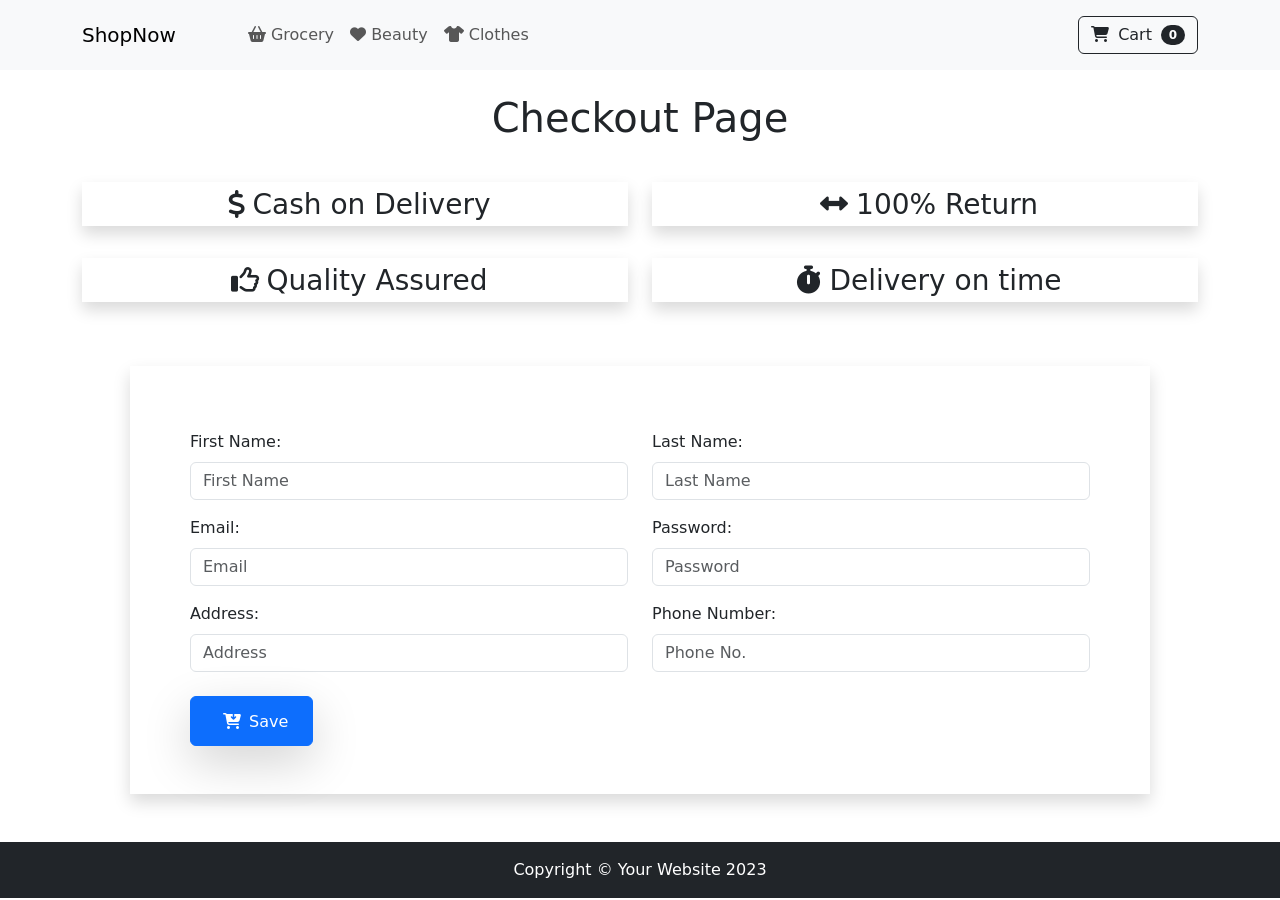
==== checkout.html @ d1a923ee "validation working correctly" ====
<!DOCTYPE html>
<html lang="en">

<head>
	<meta charset="utf-8" />
	<meta name="viewport" content="width=device-width, initial-scale=1, shrink-to-fit=no" />
	<meta name="description" content="" />
	<meta name="author" content="" />
	<title>Checkout</title>
	<!-- Favicon-->
	<link rel="icon" type="image/x-icon" href="images/favicon.ico" />
	<link href="https://cdn.jsdelivr.net/npm/bootstrap@5.3.0/dist/css/bootstrap.min.css" rel="stylesheet"
		integrity="sha384-9ndCyUaIbzAi2FUVXJi0CjmCapSmO7SnpJef0486qhLnuZ2cdeRhO02iuK6FUUVM" crossorigin="anonymous">

	<!-- Fontawesome icons-->
	<link rel="stylesheet" href="https://cdnjs.cloudflare.com/ajax/libs/font-awesome/6.4.0/css/all.min.css"
		integrity="sha512-iecdLmaskl7CVkqkXNQ/ZH/XLlvWZOJyj7Yy7tcenmpD1ypASozpmT/E0iPtmFIB46ZmdtAc9eNBvH0H/ZpiBw=="
		crossorigin="anonymous" referrerpolicy="no-referrer" />

</head>

<body>
	<!-- Navigation-->
	<nav class="navbar py-3 py-lg-0 navbar-light bg-light navbar-expand-lg" id="navbar-example2">
		<div class="container d-flex">
			<a class="navbar-brand" href="index.html">ShopNow</a>
			<div class="d-flex flex-row order-lg-last align-items-center">

				<button type="button" class="navbar-toggler order-last collapsed" data-bs-toggle="collapse"
					data-bs-target="#navbar" aria-expanded="false" aria-controls="navbar">
					<span class="navbar-toggler-icon"></span>
				</button>
				<ul class="navbar-nav me-3 me-lg-0 d-flex flex-row align-items-center">
					<li class="dropdown search-dropdown nav-item py-lg-3">
						<a href="javascript:void(0)" class="btn btn-outline-dark flex-center" type="button"
							data-bs-toggle="modal" data-bs-target="#cartModal" onclick="open_modal()"
							data-bs-auto-close="outside">
							<i class="fas fa-shopping-cart me-1"></i> Cart <span
								class="badge bg-dark text-white ms-1 rounded-pill" id="count_product">0</span>
						</a>
					</li>
				</ul>
			</div>

			<div id="navbar" class="navbar-collapse collapse">

				<ul class="navbar-nav me-auto mb-4 mb-lg-0 ms-lg-5">
					<li class="nav-item">
						<a class="nav-link" href="#grocery"><i class="fas fa-shopping-basket"></i> Grocery</a>
					</li>
					<li class="nav-item">
						<a class="nav-link" href="#beauty"><i class="fas fa-heart"></i> Beauty</a>
					</li>
					<li class="nav-item">
						<a class="nav-link" href="#clothes"><i class="fas fa-tshirt"></i> Clothes</a>
					</li>

				</ul>
			</div>
		</div>
	</nav>
	<div class="container">
		<h1 class="text-center head m-4">Checkout Page</h1>

		<div class="row mr-0">
			<div class="col-sm-6">
				<h3 class="my-3 bord shadow text-center"><i class="fas fa-dollar-sign p-2"></i>Cash on Delivery</h3>
			</div>
			<div class="col-sm-6 ">
				<h3 class="my-3 bord shadow text-center"><i class="fas fa-arrows-alt-h p-2"></i>100% Return</h3>
			</div>
		</div>

		<div class="row mr-0">
			<div class="col-sm-6">
				<h3 class="my-3 bord shadow text-center"><i class="far fa-thumbs-up p-2"></i>Quality Assured</h3>
			</div>
			<div class="col-sm-6 ">
				<h3 class="my-3 bord shadow text-center"><i class="fas fa-stopwatch p-2"></i>Delivery on time</h3>
			</div>
		</div>
		<form class="form">
			<div class="row bord p-5 shadow m-5">
				<div class="col-sm-6">
					<div class="mt-3">
						<label for="fName" class="form-label">First Name:</label>
						<input id="fName" required class="form-control ml-3" type="text" placeholder="First Name" />
						<div id="errorName" class="invalid-feedback">This field is required and must have, at least, 3
							characters
						</div>
					</div>
					<div class="mt-3 ">
						<label for="fEmail" class="form-label">Email:</label>
						<input id="fEmail" required class="form-control ml-3" type="email" placeholder="Email" minlength="3" />
						<div id="errorEmail" class="invalid-feedback">This field is required and must contain an '@' and
							have, at
							least, 3 characters</div>
					</div>
					<div class="mt-3 ">
						<label for="fAddress" class="form-label">Address:</label>
						<input id="fAddress" required class="form-control" type="text" placeholder="Address" minlength="3" />
						<div id="errorAddress" class="invalid-feedback">This field is required and must have, at least,
							3 characters
						</div>
					</div>
				</div>
				<div class="col-sm-6">
					<div class="mt-3">
						<label for="fLastN" class="form-label">Last Name:</label>
						<input id="fLastN" required class="form-control" type="text" placeholder="Last Name" minlength="3" />
						<div id="errorLastN" class="invalid-feedback">This field is required and must have, at least, 3
							characters
						</div>
					</div>
					<div class="mt-3">
						<label for="fPassword" class="form-label">Password:</label>
						<input id="fPassword" required class="form-control" title="(4-8 characters)" type="password"
							minlength="4" maxlength="8" placeholder="Password" />
						<div id="errorPassword" class="invalid-feedback">Enter a correct password</div>
					</div>
					<div class="mt-3">
						<label for="fPhone" class="form-label">Phone Number:</label>
						<input id="fPhone" required class="form-control" type="number" placeholder="Phone No." />
						<div id="errorPhone" class="invalid-feedback">Invalid phone number!! Must be 9 digits with no
							letters</div>
					</div>
				</div>
				<div class="col-12 mt-4 final">
					<button type="submit" id="btn" class="p-2 px-4 btn btn-primary shadow-lg" onclick="validate()">
						<i class="fas fa-cart-arrow-down p-2"></i>Save
					</button>
				</div>
			</div>
		</form>

	</div>


	<!-- Footer-->
	<footer class="py-3 bg-dark">
		<div class="container">
			<p class="m-0 text-center text-white">Copyright &copy; Your Website 2023</p>
		</div>
	</footer>

	<div class="modal fade" id="cartModal" tabindex="-1" aria-labelledby="exampleModalLabel" aria-hidden="true">
		<div class="modal-dialog">
			<div class="modal-content">
				<div class="modal-header">
					<h5 class="modal-title" id="exampleModalLabel"><i class="fas fa-cart-arrow-down"></i> My Cart</h5>
					<button type="button" class="btn-close" data-bs-dismiss="modal" aria-label="Close"></button>
				</div>
				<div class="modal-body">
					<div>
						<ul class="list">

						</ul>
						<div>
							<h3 class="text-center bill px-5">Select Something</h3>
						</div>
						<div class="text-center">
							<a href="checkout.html" class="btn btn-primary m-3">Checkout</a>
						</div>
					</div>
				</div>
			</div>
		</div>
	</div>

	<!-- Bootstrap core JS-->
	<script src="https://cdn.jsdelivr.net/npm/bootstrap@5.3.0/dist/js/bootstrap.bundle.min.js"
		integrity="sha384-geWF76RCwLtnZ8qwWowPQNguL3RmwHVBC9FhGdlKrxdiJJigb/j/68SIy3Te4Bkz"
		crossorigin="anonymous"></script>


	<!-- Core theme JS-->
	
	<script src="js/checkout.js"></script>
</body>

</html>
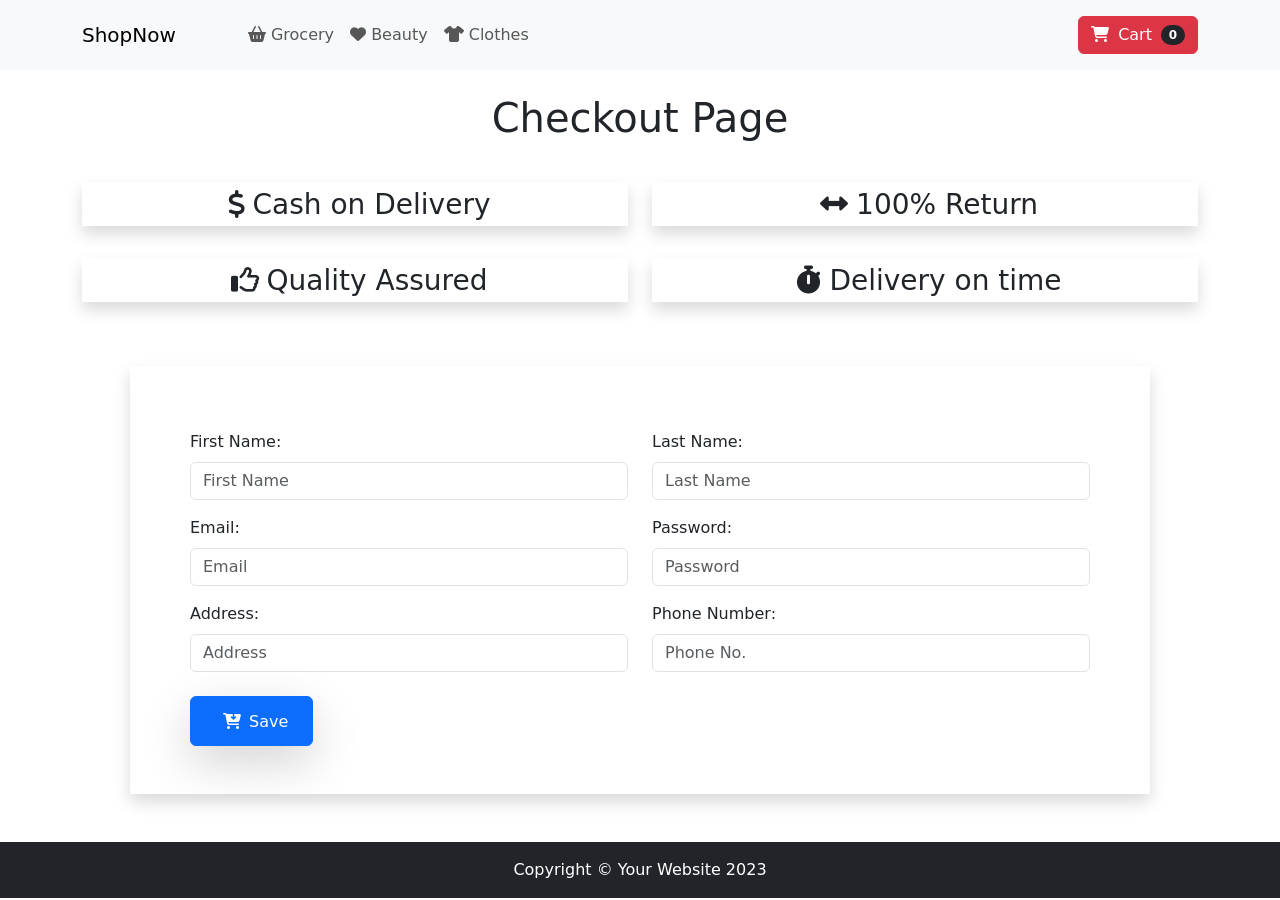
==== commit 5399cdcd: "stiles adedd" ====
--- a/checkout.html
+++ b/checkout.html
@@ -1,181 +1,283 @@
 <!DOCTYPE html>
 <html lang="en">
-
-<head>
-	<meta charset="utf-8" />
-	<meta name="viewport" content="width=device-width, initial-scale=1, shrink-to-fit=no" />
-	<meta name="description" content="" />
-	<meta name="author" content="" />
-	<title>Checkout</title>
-	<!-- Favicon-->
-	<link rel="icon" type="image/x-icon" href="images/favicon.ico" />
-	<link href="https://cdn.jsdelivr.net/npm/bootstrap@5.3.0/dist/css/bootstrap.min.css" rel="stylesheet"
-		integrity="sha384-9ndCyUaIbzAi2FUVXJi0CjmCapSmO7SnpJef0486qhLnuZ2cdeRhO02iuK6FUUVM" crossorigin="anonymous">
-
-	<!-- Fontawesome icons-->
-	<link rel="stylesheet" href="https://cdnjs.cloudflare.com/ajax/libs/font-awesome/6.4.0/css/all.min.css"
-		integrity="sha512-iecdLmaskl7CVkqkXNQ/ZH/XLlvWZOJyj7Yy7tcenmpD1ypASozpmT/E0iPtmFIB46ZmdtAc9eNBvH0H/ZpiBw=="
-		crossorigin="anonymous" referrerpolicy="no-referrer" />
-
-</head>
-
-<body>
-	<!-- Navigation-->
-	<nav class="navbar py-3 py-lg-0 navbar-light bg-light navbar-expand-lg" id="navbar-example2">
-		<div class="container d-flex">
-			<a class="navbar-brand" href="index.html">ShopNow</a>
-			<div class="d-flex flex-row order-lg-last align-items-center">
-
-				<button type="button" class="navbar-toggler order-last collapsed" data-bs-toggle="collapse"
-					data-bs-target="#navbar" aria-expanded="false" aria-controls="navbar">
-					<span class="navbar-toggler-icon"></span>
-				</button>
-				<ul class="navbar-nav me-3 me-lg-0 d-flex flex-row align-items-center">
-					<li class="dropdown search-dropdown nav-item py-lg-3">
-						<a href="javascript:void(0)" class="btn btn-outline-dark flex-center" type="button"
-							data-bs-toggle="modal" data-bs-target="#cartModal" onclick="open_modal()"
-							data-bs-auto-close="outside">
-							<i class="fas fa-shopping-cart me-1"></i> Cart <span
-								class="badge bg-dark text-white ms-1 rounded-pill" id="count_product">0</span>
-						</a>
-					</li>
-				</ul>
-			</div>
-
-			<div id="navbar" class="navbar-collapse collapse">
-
-				<ul class="navbar-nav me-auto mb-4 mb-lg-0 ms-lg-5">
-					<li class="nav-item">
-						<a class="nav-link" href="#grocery"><i class="fas fa-shopping-basket"></i> Grocery</a>
-					</li>
-					<li class="nav-item">
-						<a class="nav-link" href="#beauty"><i class="fas fa-heart"></i> Beauty</a>
-					</li>
-					<li class="nav-item">
-						<a class="nav-link" href="#clothes"><i class="fas fa-tshirt"></i> Clothes</a>
-					</li>
-
-				</ul>
-			</div>
-		</div>
-	</nav>
-	<div class="container">
-		<h1 class="text-center head m-4">Checkout Page</h1>
-
-		<div class="row mr-0">
-			<div class="col-sm-6">
-				<h3 class="my-3 bord shadow text-center"><i class="fas fa-dollar-sign p-2"></i>Cash on Delivery</h3>
-			</div>
-			<div class="col-sm-6 ">
-				<h3 class="my-3 bord shadow text-center"><i class="fas fa-arrows-alt-h p-2"></i>100% Return</h3>
-			</div>
-		</div>
-
-		<div class="row mr-0">
-			<div class="col-sm-6">
-				<h3 class="my-3 bord shadow text-center"><i class="far fa-thumbs-up p-2"></i>Quality Assured</h3>
-			</div>
-			<div class="col-sm-6 ">
-				<h3 class="my-3 bord shadow text-center"><i class="fas fa-stopwatch p-2"></i>Delivery on time</h3>
-			</div>
-		</div>
-		<form class="form">
-			<div class="row bord p-5 shadow m-5">
-				<div class="col-sm-6">
-					<div class="mt-3">
-						<label for="fName" class="form-label">First Name:</label>
-						<input id="fName" required class="form-control ml-3" type="text" placeholder="First Name" />
-						<div id="errorName" class="invalid-feedback">This field is required and must have, at least, 3
-							characters
-						</div>
-					</div>
-					<div class="mt-3 ">
-						<label for="fEmail" class="form-label">Email:</label>
-						<input id="fEmail" required class="form-control ml-3" type="email" placeholder="Email" minlength="3" />
-						<div id="errorEmail" class="invalid-feedback">This field is required and must contain an '@' and
-							have, at
-							least, 3 characters</div>
-					</div>
-					<div class="mt-3 ">
-						<label for="fAddress" class="form-label">Address:</label>
-						<input id="fAddress" required class="form-control" type="text" placeholder="Address" minlength="3" />
-						<div id="errorAddress" class="invalid-feedback">This field is required and must have, at least,
-							3 characters
-						</div>
-					</div>
-				</div>
-				<div class="col-sm-6">
-					<div class="mt-3">
-						<label for="fLastN" class="form-label">Last Name:</label>
-						<input id="fLastN" required class="form-control" type="text" placeholder="Last Name" minlength="3" />
-						<div id="errorLastN" class="invalid-feedback">This field is required and must have, at least, 3
-							characters
-						</div>
-					</div>
-					<div class="mt-3">
-						<label for="fPassword" class="form-label">Password:</label>
-						<input id="fPassword" required class="form-control" title="(4-8 characters)" type="password"
-							minlength="4" maxlength="8" placeholder="Password" />
-						<div id="errorPassword" class="invalid-feedback">Enter a correct password</div>
-					</div>
-					<div class="mt-3">
-						<label for="fPhone" class="form-label">Phone Number:</label>
-						<input id="fPhone" required class="form-control" type="number" placeholder="Phone No." />
-						<div id="errorPhone" class="invalid-feedback">Invalid phone number!! Must be 9 digits with no
-							letters</div>
-					</div>
-				</div>
-				<div class="col-12 mt-4 final">
-					<button type="submit" id="btn" class="p-2 px-4 btn btn-primary shadow-lg" onclick="validate()">
-						<i class="fas fa-cart-arrow-down p-2"></i>Save
-					</button>
-				</div>
-			</div>
-		</form>
-
-	</div>
-
-
-	<!-- Footer-->
-	<footer class="py-3 bg-dark">
-		<div class="container">
-			<p class="m-0 text-center text-white">Copyright &copy; Your Website 2023</p>
-		</div>
-	</footer>
-
-	<div class="modal fade" id="cartModal" tabindex="-1" aria-labelledby="exampleModalLabel" aria-hidden="true">
-		<div class="modal-dialog">
-			<div class="modal-content">
-				<div class="modal-header">
-					<h5 class="modal-title" id="exampleModalLabel"><i class="fas fa-cart-arrow-down"></i> My Cart</h5>
-					<button type="button" class="btn-close" data-bs-dismiss="modal" aria-label="Close"></button>
-				</div>
-				<div class="modal-body">
-					<div>
-						<ul class="list">
-
-						</ul>
-						<div>
-							<h3 class="text-center bill px-5">Select Something</h3>
-						</div>
-						<div class="text-center">
-							<a href="checkout.html" class="btn btn-primary m-3">Checkout</a>
-						</div>
-					</div>
-				</div>
-			</div>
-		</div>
-	</div>
-
-	<!-- Bootstrap core JS-->
-	<script src="https://cdn.jsdelivr.net/npm/bootstrap@5.3.0/dist/js/bootstrap.bundle.min.js"
-		integrity="sha384-geWF76RCwLtnZ8qwWowPQNguL3RmwHVBC9FhGdlKrxdiJJigb/j/68SIy3Te4Bkz"
-		crossorigin="anonymous"></script>
-
-
-	<!-- Core theme JS-->
-	
-	<script src="js/checkout.js"></script>
-</body>
-
-</html>+  <head>
+    <meta charset="utf-8" />
+    <meta
+      name="viewport"
+      content="width=device-width, initial-scale=1, shrink-to-fit=no"
+    />
+    <meta name="description" content="" />
+    <meta name="author" content="" />
+    <title>Checkout</title>
+    <!-- Favicon-->
+    <link rel="icon" type="image/x-icon" href="images/favicon.ico" />
+    <link
+      href="https://cdn.jsdelivr.net/npm/bootstrap@5.3.0/dist/css/bootstrap.min.css"
+      rel="stylesheet"
+      integrity="sha384-9ndCyUaIbzAi2FUVXJi0CjmCapSmO7SnpJef0486qhLnuZ2cdeRhO02iuK6FUUVM"
+      crossorigin="anonymous"
+    />
+
+    <!-- Fontawesome icons-->
+    <link
+      rel="stylesheet"
+      href="https://cdnjs.cloudflare.com/ajax/libs/font-awesome/6.4.0/css/all.min.css"
+      integrity="sha512-iecdLmaskl7CVkqkXNQ/ZH/XLlvWZOJyj7Yy7tcenmpD1ypASozpmT/E0iPtmFIB46ZmdtAc9eNBvH0H/ZpiBw=="
+      crossorigin="anonymous"
+      referrerpolicy="no-referrer"
+    />
+  </head>
+
+  <body>
+    <!-- Navigation-->
+    <nav
+      class="navbar py-3 py-lg-0 navbar-light bg-light navbar-expand-lg"
+      id="navbar-example2"
+    >
+      <div class="container d-flex">
+        <a class="navbar-brand" href="index.html">ShopNow</a>
+        <div class="d-flex flex-row order-lg-last align-items-center">
+          <button
+            type="button"
+            class="navbar-toggler order-last collapsed"
+            data-bs-toggle="collapse"
+            data-bs-target="#navbar"
+            aria-expanded="false"
+            aria-controls="navbar"
+          >
+            <span class="navbar-toggler-icon"></span>
+          </button>
+          <ul
+            class="navbar-nav me-3 me-lg-0 d-flex flex-row align-items-center"
+          >
+            <li class="dropdown search-dropdown nav-item py-lg-3">
+              <a
+                href="javascript:void(0)"
+                class="btn btn-danger flex-center"
+                type="button"
+                data-bs-toggle="modal"
+                data-bs-target="#cartModal"
+                onclick="open_modal()"
+                data-bs-auto-close="outside"
+              >
+                <i class="fas fa-shopping-cart me-1"></i> Cart
+                <span
+                  class="badge bg-dark text-white ms-1 rounded-pill"
+                  id="count_product"
+                  >0</span
+                >
+              </a>
+            </li>
+          </ul>
+        </div>
+
+        <div id="navbar" class="navbar-collapse collapse">
+          <ul class="navbar-nav me-auto mb-4 mb-lg-0 ms-lg-5">
+            <li class="nav-item">
+              <a class="nav-link" href="#grocery"
+                ><i class="fas fa-shopping-basket"></i> Grocery</a
+              >
+            </li>
+            <li class="nav-item">
+              <a class="nav-link" href="#beauty"
+                ><i class="fas fa-heart"></i> Beauty</a
+              >
+            </li>
+            <li class="nav-item">
+              <a class="nav-link" href="#clothes"
+                ><i class="fas fa-tshirt"></i> Clothes</a
+              >
+            </li>
+          </ul>
+        </div>
+      </div>
+    </nav>
+    <div class="container">
+      <h1 class="text-center head m-4">Checkout Page</h1>
+
+      <div class="row mr-0">
+        <div class="col-sm-6">
+          <h3 class="my-3 bord shadow text-center">
+            <i class="fas fa-dollar-sign p-2"></i>Cash on Delivery
+          </h3>
+        </div>
+        <div class="col-sm-6">
+          <h3 class="my-3 bord shadow text-center">
+            <i class="fas fa-arrows-alt-h p-2"></i>100% Return
+          </h3>
+        </div>
+      </div>
+
+      <div class="row mr-0">
+        <div class="col-sm-6">
+          <h3 class="my-3 bord shadow text-center">
+            <i class="far fa-thumbs-up p-2"></i>Quality Assured
+          </h3>
+        </div>
+        <div class="col-sm-6">
+          <h3 class="my-3 bord shadow text-center">
+            <i class="fas fa-stopwatch p-2"></i>Delivery on time
+          </h3>
+        </div>
+      </div>
+      <form class="form">
+        <div class="row bord p-5 shadow m-5">
+          <div class="col-sm-6">
+            <div class="mt-3">
+              <label for="fName" class="form-label">First Name:</label>
+              <input
+                id="fName"
+                required
+                class="form-control ml-3"
+                type="text"
+                placeholder="First Name"
+              />
+              <div id="errorName" class="invalid-feedback">
+                This field is required and must have, at least, 3 characters
+              </div>
+            </div>
+            <div class="mt-3">
+              <label for="fEmail" class="form-label">Email:</label>
+              <input
+                id="fEmail"
+                required
+                class="form-control ml-3"
+                type="email"
+                placeholder="Email"
+                minlength="3"
+              />
+              <div id="errorEmail" class="invalid-feedback">
+                This field is required and must contain an '@' and have, at
+                least, 3 characters
+              </div>
+            </div>
+            <div class="mt-3">
+              <label for="fAddress" class="form-label">Address:</label>
+              <input
+                id="fAddress"
+                required
+                class="form-control"
+                type="text"
+                placeholder="Address"
+                minlength="3"
+              />
+              <div id="errorAddress" class="invalid-feedback">
+                This field is required and must have, at least, 3 characters
+              </div>
+            </div>
+          </div>
+          <div class="col-sm-6">
+            <div class="mt-3">
+              <label for="fLastN" class="form-label">Last Name:</label>
+              <input
+                id="fLastN"
+                required
+                class="form-control"
+                type="text"
+                placeholder="Last Name"
+                minlength="3"
+              />
+              <div id="errorLastN" class="invalid-feedback">
+                This field is required and must have, at least, 3 characters
+              </div>
+            </div>
+            <div class="mt-3">
+              <label for="fPassword" class="form-label">Password:</label>
+              <input
+                id="fPassword"
+                required
+                class="form-control"
+                title="(4-8 characters)"
+                type="password"
+                minlength="4"
+                maxlength="8"
+                placeholder="Password"
+              />
+              <div id="errorPassword" class="invalid-feedback">
+                Enter a correct password
+              </div>
+            </div>
+            <div class="mt-3">
+              <label for="fPhone" class="form-label">Phone Number:</label>
+              <input
+                id="fPhone"
+                required
+                class="form-control"
+                type="number"
+                placeholder="Phone No."
+              />
+              <div id="errorPhone" class="invalid-feedback">
+                Invalid phone number!! Must be 9 digits with no letters
+              </div>
+            </div>
+          </div>
+          <div class="col-12 mt-4 final">
+            <button
+              type="submit"
+              id="btn"
+              class="p-2 px-4 btn btn-primary shadow-lg"
+            >
+              <i class="fas fa-cart-arrow-down p-2"></i>Save
+            </button>
+          </div>
+        </div>
+      </form>
+    </div>
+
+    <!-- Footer-->
+    <footer class="py-3 bg-dark">
+      <div class="container">
+        <p class="m-0 text-center text-white">
+          Copyright &copy; Your Website 2023
+        </p>
+      </div>
+    </footer>
+
+    <div
+      class="modal fade"
+      id="cartModal"
+      tabindex="-1"
+      aria-labelledby="exampleModalLabel"
+      aria-hidden="true"
+    >
+      <div class="modal-dialog">
+        <div class="modal-content">
+          <div class="modal-header">
+            <h5 class="modal-title" id="exampleModalLabel">
+              <i class="fas fa-cart-arrow-down"></i> My Cart
+            </h5>
+            <button
+              type="button"
+              class="btn-close"
+              data-bs-dismiss="modal"
+              aria-label="Close"
+            ></button>
+          </div>
+          <div class="modal-body">
+            <div>
+              <ul class="list"></ul>
+              <div>
+                <h3 class="text-center bill px-5">Select Something</h3>
+              </div>
+              <div class="text-center">
+                <a href="checkout.html" class="btn btn-primary m-3">Checkout</a>
+              </div>
+            </div>
+          </div>
+        </div>
+      </div>
+    </div>
+
+    <!-- Bootstrap core JS-->
+    <script
+      src="https://cdn.jsdelivr.net/npm/bootstrap@5.3.0/dist/js/bootstrap.bundle.min.js"
+      integrity="sha384-geWF76RCwLtnZ8qwWowPQNguL3RmwHVBC9FhGdlKrxdiJJigb/j/68SIy3Te4Bkz"
+      crossorigin="anonymous"
+    ></script>
+
+    <!-- Core theme JS-->
+    <script src="js/session.js" type="module"></script>
+    <script src="js/view.js" type="module"></script>
+    <script src="js/checkout.js " type="module"></script>
+  </body>
+</html>
